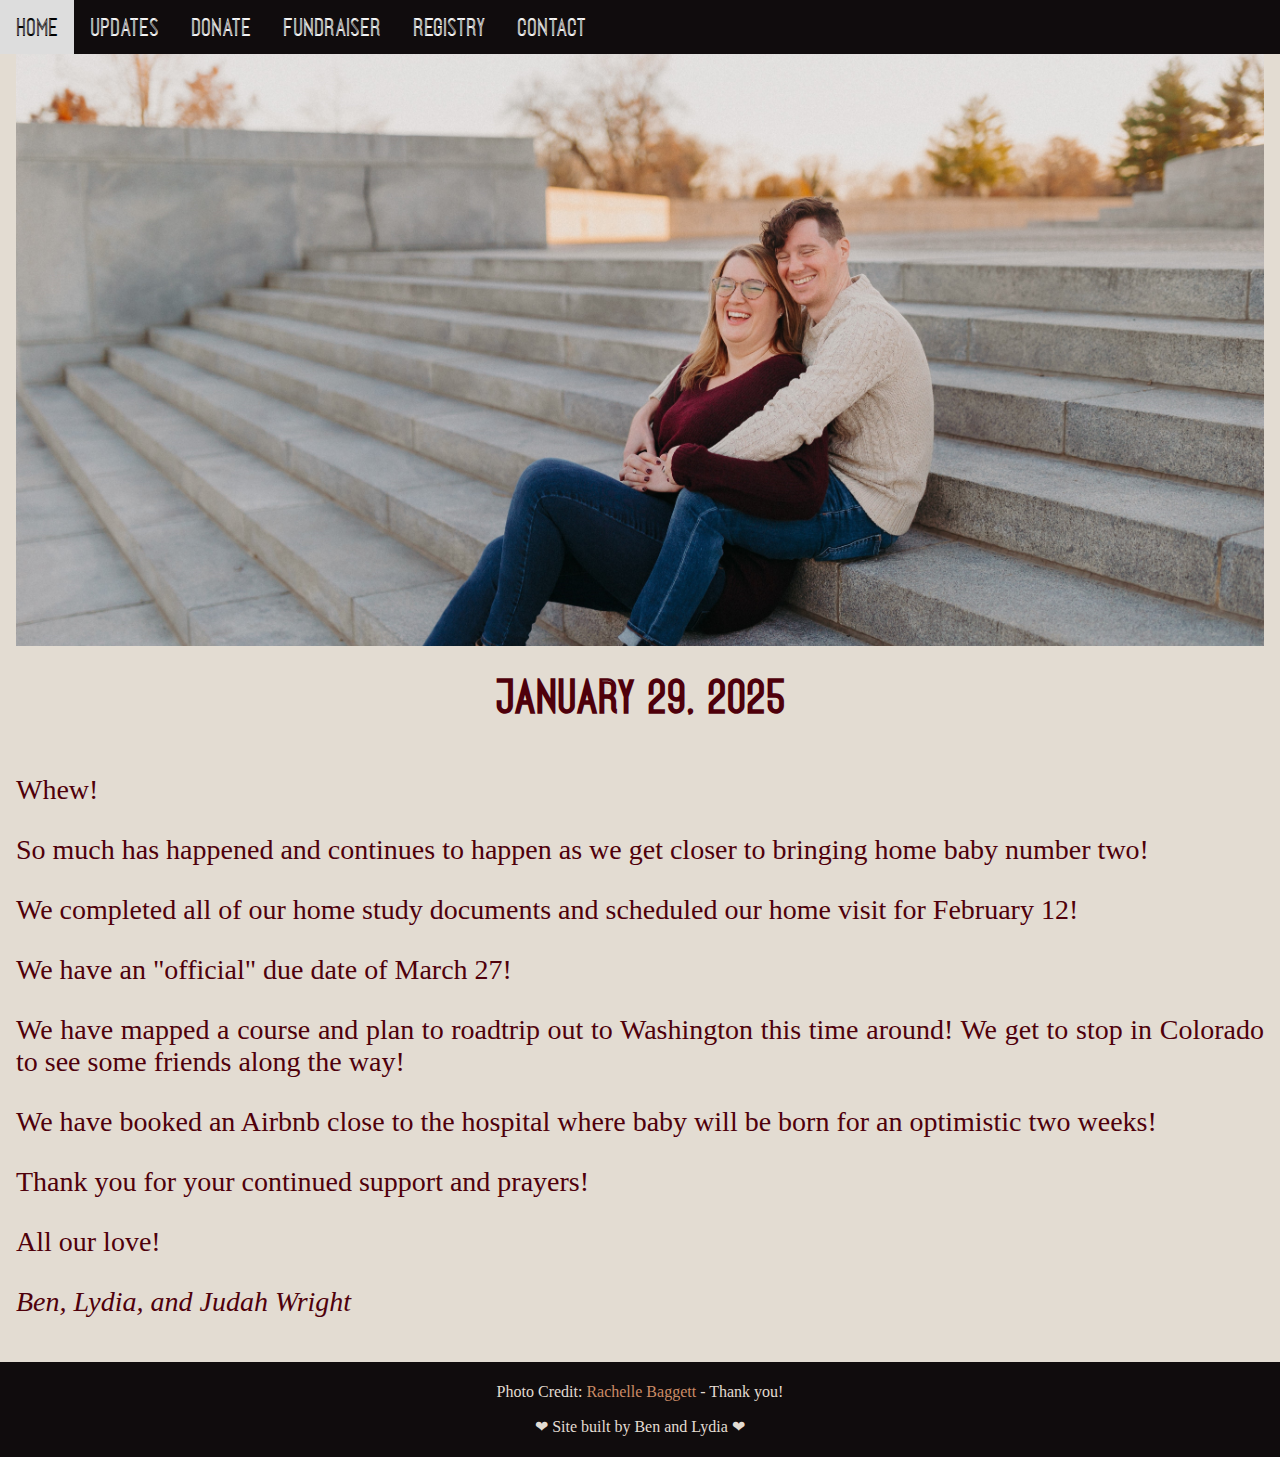
==== 2025.02.05.htm @ 2d950168 "updates and donate update" ====
<!DOCTYPE html>

<html lang="en-us">

<head>
  <meta charset="utf-8">
  <meta name="viewport" content="width=device-width, initial-scale=1.0">
  <meta name="keywords" content="Adoption, 'The&nbspWrights', Ben&ampLydia, 'Ben&nbspand&nbspLydia', 'Lydia&ampBen', 'Lydia&nbspand&nbspBen'">
  <meta name="author" content="Ben & Lydia Wright">
  <title>Lydia and Ben's Adoption Page</title>
  <link rel="icon" type="image/x-icon" href="images/favicon.ico">
  <link rel="stylesheet" href="https://cdnjs.cloudflare.com/ajax/libs/font-awesome/4.7.0/css/font-awesome.min.css">
<!-- Load external CSS styles -->
  <link rel="stylesheet" href="stylez.css">

<body>
  <!--RESPONSIVE NAVIGATION-->
  <!--LARGE NAVIGATION-->
  <div id="largeNav">
    <div class="topnav" id="largeNav">
      <a href="index.htm">Home</a>
      <a href="updates.htm">Updates</a>
      <a href="donate.htm">Donate</a>
      <a href="fundraiser.htm">Fundraiser</a>
      <a href="registry.htm">Registry</a>
      <a href="contact.htm">Contact</a>
    </div>
  </div>
  <!--END LARGE NAVIGATION-->
  <!--SMALL NAVIGATION-->
  
  <div id="smallNav">
    <div id="mySidenav" class="sidenav">
      <a href="javascript:void(0)" class="closebtn" onclick="closeNav()"><i class="fa fa-times"></i></a>
      <a href="index.htm">Home</a>
      <a href="updates.htm">Updates</a>
      <a href="donate.htm">Donate</a>
      <a href="fundraiser.htm">Fundraiser</a>
      <a href="registry.htm">Registry</a>
      <a href="contact.htm">Contact</a>
    </div>
    <div class="sidenavbar" style="font-size:175%;" onclick="openNav()">
      <a><i class="fa fa-bars"></i> Wright Adoption</a>
    </div>
    
    <script>
      function openNav() {
        document.getElementById("mySidenav").style.width = "250px";
      }
      
      function closeNav() {
        document.getElementById("mySidenav").style.width = "0";
      }
    </script>
  </div>
  
  <!--END SMALL NAVIGATION-->
  <!--END NAVIGATION-->
  
  <div class="main">
    <!-- MAIN TEXT -->
    
    <div class="hero-image-updates"></div>

    <h1 style="font-size: 300%">January 29, 2025</h1>    
    <p>
      Whew!
    </p>
    <p>
      So much has happened and continues to happen as we get closer to bringing home baby number two! 
    </p>
    <p>
      We completed all of our home study documents and scheduled our home visit for February 12! 
    </p>
    <p>
      We have an &quot;official&quot; due date of March 27!
    </p>
    <p>
      We have mapped a course and plan to roadtrip out to Washington this time around! We get to stop in Colorado to see some friends along the way! 
    </p>
    <p>
      We have booked an Airbnb close to the hospital where baby will be born for an optimistic two weeks! 
    </p>
    <p>
      Thank you for your continued support and prayers!
    </p>
    <p>
      All our love!
    </p>
    <p>
      <i>Ben, Lydia, and Judah Wright</i>
    </p>

  </div>
    
  <div class="footer">
    <p style="color:#e3dcd2">Photo Credit: <a href="https://www.rachellebaggett.com/" target="_blank">Rachelle Baggett</a>  -  Thank you!</p>
    <p style="color:#e3dcd2">&#10084; Site built by Ben and Lydia &#10084;</p>
  </div>

</body>

</html>
---- stylez.css ----
@font-face {
  font-family: "swansea-font";
  src: url("fonts/swansea-font/Swansea-q3pd.ttf");
  font-family: "kona-font";
  src: url("fonts/kona-font/KonaRegular-PKdzP.ttf");
}

body {
  background-color: #e3dcd2;
  margin: 0px;
}

.main {
  padding: 16px;
  margin-top: 30px;
}

a {
  color: #cc8b65;
  background-color: transparent;
  text-decoration: none;
}

hr {
  border-top: 2px solid #4f000b;
}
  
a:visited {
  color: #cc8b65;
  background-color: transparent;
  text-decoration: none;
}
  
a:hover {
  color: #f5f5f5;
  background-color: transparent;
  text-decoration: underline;
}
  
a:active {
  color: #f5f5f5;
  background-color: transparent;
  text-decoration: underline;
}
a {
  text-decoration: none;
}

p {
  font-family: "swansea-font";
  color: #4f000b;
  font-size: 175%;
  text-align: justify;
}

blockquote {
  font-family: "swansea-font";
  color: #4f000b;
  font-size: 175%;
}

li {
    font-family: "swansea-font";
    color: #4f000b;
    font-size: 175%;
}

h1 {
  font-family: "kona-font";
  color: #4f000b;
  margin-left: 20px;
  text-align: center;
  margin: 0 0 0 0;
  padding: 25px 50px;
}

h2 {
  font-family: "kona-font";
  color: #4f000b;
  margin-left: 20px;
  text-align: justify;
  margin: 0 0 0 0;
  padding: 25px 50px;
}

.button {
  border: none;
  color: white;
  background-color: #4f000b;
  padding: 15px 32px;
  text-align: center;
  text-decoration: none;
  font-size: 16px;
  margin: auto;
  margin-top: 30px;
  cursor: pointer;
  box-align: center;
  display: flex;
  justify-content: center;
  width: 75%;
  max-width: 500px;
}

table {
  margin: auto;
  margin-top: 30px;
  cursor: pointer;
  box-align: center;
  display: flex;
  justify-content: center;
}

th {
  font-family: "kona-font";
  color: #4f000b;
  font-size: 250%;
  margin-left: 20px;
  text-align: center;
  margin: 0 0 0 0;
}

td {
  font-family: "swansea-font";
  color: #4f000b;
  font-size: 175%;
  text-align: left;
  padding-left: 10px;
}

/*ANNOUNCEMENT STRIP*/

.strip {
  font-size: 130%;
  color: #e3dcd2;
  text-align: center;
  height: 25%;
  padding: 10px;
  margin-top: 2px;
  background-color: #4f000b;
}

.strip p {
  font-size: 110%;
  color: #e3dcd2;
  text-align: center;
  height: 25%;
  padding: 10px;
  margin-top: 2px;
  background-color: #4f000b
}

/*END ANNOUNCEMENT STRIP*/


/*MODAL*/

/* The Modal (background) */
.modal {
  display: none; /* Hidden by default */
  position: fixed; /* Stay in place */
  z-index: 1; /* Sit on top */
  left: 0;
  top: 0;
  width: 100%; /* Full width */
  height: 100%; /* Full height */
  overflow: auto; /* Enable scroll if needed */
  background-color: rgb(0,0,0); /* Fallback color */
  background-color: rgba(0,0,0,0.4); /* Black w/ opacity */
}

/* Modal Content/Box */
.modal-content {
  background-color: #fefefe;
  margin: 15% auto; /* 15% from the top and centered */
  padding: 20px;
  border: 1px solid #888;
  width: 60%; /* Could be more or less, depending on screen size */
}

/* The Close Button */
.close {
  color: #aaa;
  float: right;
  font-size: 28px;
  font-weight: bold;
}

.close:hover,
.close:focus {
  color: black;
  text-decoration: none;
  cursor: pointer;
}

/*END MODAL*/


/*PROGRESS BAR*/

.progress {
  --progress: 50%;
  
  color: white;
  text-align: center;
  text-decoration: none;
  font-size: 16px;
  width: 80%;
  max-width: 700px;
  height: 50px;
  margin: 0 auto 30px auto;
  box-align: center;
  background-color: #cc8b65;
}

.progress .bar {
  width: var(--progress);
  height: 100%;
  background: #4f000b;
  background-repeat: repeat;
}


#myProgress{
  width: 100%;
  background-color: #cc8b65;
}

#myBar {
  width: 97%;
  height: 45px;
  background-color: #4f000b;
  text-align: center; /* To center it horizontally */
  line-height: 45px; /* To center it vertically */
  color: #e3dcd2;
  font-family: "swansea-font";
  font-size: 150%;
}

/*END PROGRESS BAR*/

/*HEADER IMAGES*/

.hero-image-index {
  background: url(images/home.jpg) no-repeat center; 
  background-size: cover;
  height: 600px;
}

.hero-text-index {
  text-align: center;
  position: absolute;
  top: 80%;
  left: 50%;
  transform: translate(-50%, -50%);
  color: #f5f5f5;
  text-shadow: 0px 0px 15px #100c0d;
}

.hero-image-updates {
  background: url(images/updates.jpg) no-repeat center; 
  background-size: cover;
  height: 600px;
}

.hero-text-updates {
  text-align: center;
  position: absolute;
  top: 80%;
  left: 50%;
  transform: translate(-50%, -50%);
  color: #f5f5f5;
  text-shadow: 0px 0px 15px #100c0d;
}

.hero-image-contact {
  background: url(images/contact.jpg) no-repeat center; 
  background-size: cover;
  height: 600px;
}

.hero-text-contact {
  text-align: center;
  position: absolute;
  top: 80%;
  left: 50%;
  transform: translate(-50%, -50%);
  color: #f5f5f5;
  text-shadow: 0px 0px 15px #100c0d;
}

.hero-image-donate {
  background: url(images/donate.jpg) no-repeat center; 
  background-size: cover;
  height: 600px;
}

.hero-text-donate {
  text-align: center;
  position: absolute;
  top: 80%;
  left: 50%;
  transform: translate(-50%, -50%);
  color: #f5f5f5;
  text-shadow: 0px 0px 15px #100c0d;
}

.hero-image-registry {
  background: url(images/registry.jpg) no-repeat center; 
  background-size: cover;
  height: 600px;
}

.hero-text-registry {
  text-align: center;
  position: absolute;
  top: 80%;
  left: 50%;
  transform: translate(-50%, -50%);
  color: #f5f5f5;
  text-shadow: 0px 0px 15px #100c0d;
}

.hero-image-fundraiser {
  background: url(images/fundraiser.jpg) no-repeat center; 
  background-size: cover;
  height: 600px;
}

.hero-text-fundraiser {
  text-align: center;
  position: absolute;
  top: 80%;
  left: 50%;
  transform: translate(-50%, -50%);
  color: #f5f5f5;
  text-shadow: 0px 0px 15px #100c0d;
}

/*END HEADER IMAGES*/

/*RESPONSIVE NAVIGATION*/
/*LARGE NAVIGATION*/

.topnav {
  overflow: hidden;
  background-color: #100c0d;
  position: fixed;
  top: 0;
  width: 100%;
  font-family: "kona-font";
}

.topnav a {
  float: left;
  display: block;
  color: #f5f5f5;
  text-align: center;
  padding: 14px 16px;
  text-decoration: none;
  font-size: 25px;
}

.topnav a:hover {
  background-color: #ddd;
  color: black;
}

.topnav .icon {
  display: none;
}

@media screen and (min-width: 700px) {
  .sidenav {display: none;}
  .sidenavbar {display: none;}
}

/*END - LARGE NAVIGATION*/
/* SMALL NAVIGATION*/

.sidenavbar {
  overflow: hidden;
  background-color: #100c0d;
  position: fixed;
  top: 0;
  width: 100%;
  font-family: "kona-font";
}

.sidenavbar a {
  float: left;
  display: block;
  color: #f5f5f5;
  text-align: center;
  padding: 14px 16px;
  text-decoration: none;
  font-size: 25px;
}

.sidenavbar a.icon {
    float: left;
    display: block;
}

.sidenav {
  height: 100%;
  width: 0;
  position: fixed;
  z-index: 1;
  top: 0;
  left: 0;
  background-color: #100c0d;
  overflow-x: hidden;
  transition: 0.5s;
  padding-top: 60px;
  font-family: "kona-font";
}

.sidenav a {
  padding: 8px 8px 8px 32px;
  text-decoration: none;
  font-size: 25px;
  color: #f5f5f5;
  display: block;
  transition: 0.3s;
}

.sidenav .closebtn {
  position: absolute;
  top: 0;
  right: 25px;
  font-size: 30px;
  margin-left: 50px;
}

@media screen and (max-height: 450px) {
  .sidenav {padding-top: 15px;}
  .sidenav a {font-size: 18px;}
}

@media screen and (max-width: 700px) {
  .topnav {display: none;}
}

/*END - SMALL NAVIGATION*/
/*END - NAVIGATION*/

/*RESPONSIVE IMAGE GALLERY*/

.gallery img {
  width: 100%;
  height: auto;
}

.gallery img:hover {
  box-shadow: 0 4px 8px 0 rgba(0, 0, 0, 0.2), 0 6px 20px 0 rgba(0, 0, 0, 0.19);
}

* {
  box-sizing: border-box;
}

.responsive {
  padding: 0 6px;
  float: left;
  width: 24.99999%;
}

.responsive3 {
  padding: 0 6px;
  float: left;
  width: 33.3%;
}

.responsivecenter {
  margin-left: auto;
  margin-right: auto;
}

@media only screen and (min-width: 800px) {
  .responsivecenter {display: none;}
}

@media only screen and (max-width: 800px) {
  .responsive {
    width: 49.99999%;
    margin: 0;
  }

  .responsivecenter {
    width: 90%;
    margin-left: auto;
    margin-right: auto;
  }

  .responsive3 {display: none;}
}

@media only screen and (max-width: 500px) {
  .responsive {
    width: 100%;
  }

  .responsivecenter {
    width: 100%;
    margin-left: auto;
    margin-right: auto;
  }

  .responsive3 {display: none;}
}

.clearfix:after {
  content: "";
  display: table;
  clear: both;
}

/*END RESPONSIVE IMAGE GALLERY*/

/*FOOTER*/

.footer {
  background-color: #100c0d;
  padding: 5px;
  text-align: center;
  bottom: 0;
}

.footer a:link {
  color: #cc8b65;
  background-color: transparent;
  text-decoration: none;
}
  
.footer a:visited {
  color: #cc8b65;
  background-color: transparent;
  text-decoration: none;
}
  
.footer a:hover {
  color: #f5f5f5;
  background-color: transparent;
  text-decoration: underline;
}
  
.footer a:active {
  color: #f5f5f5;
  background-color: transparent;
  text-decoration: underline;
}

.footer p {
  font-family: "swansea-font";
  text-align: center;
  font-size: 100%;
}

/*END FOOTER*/
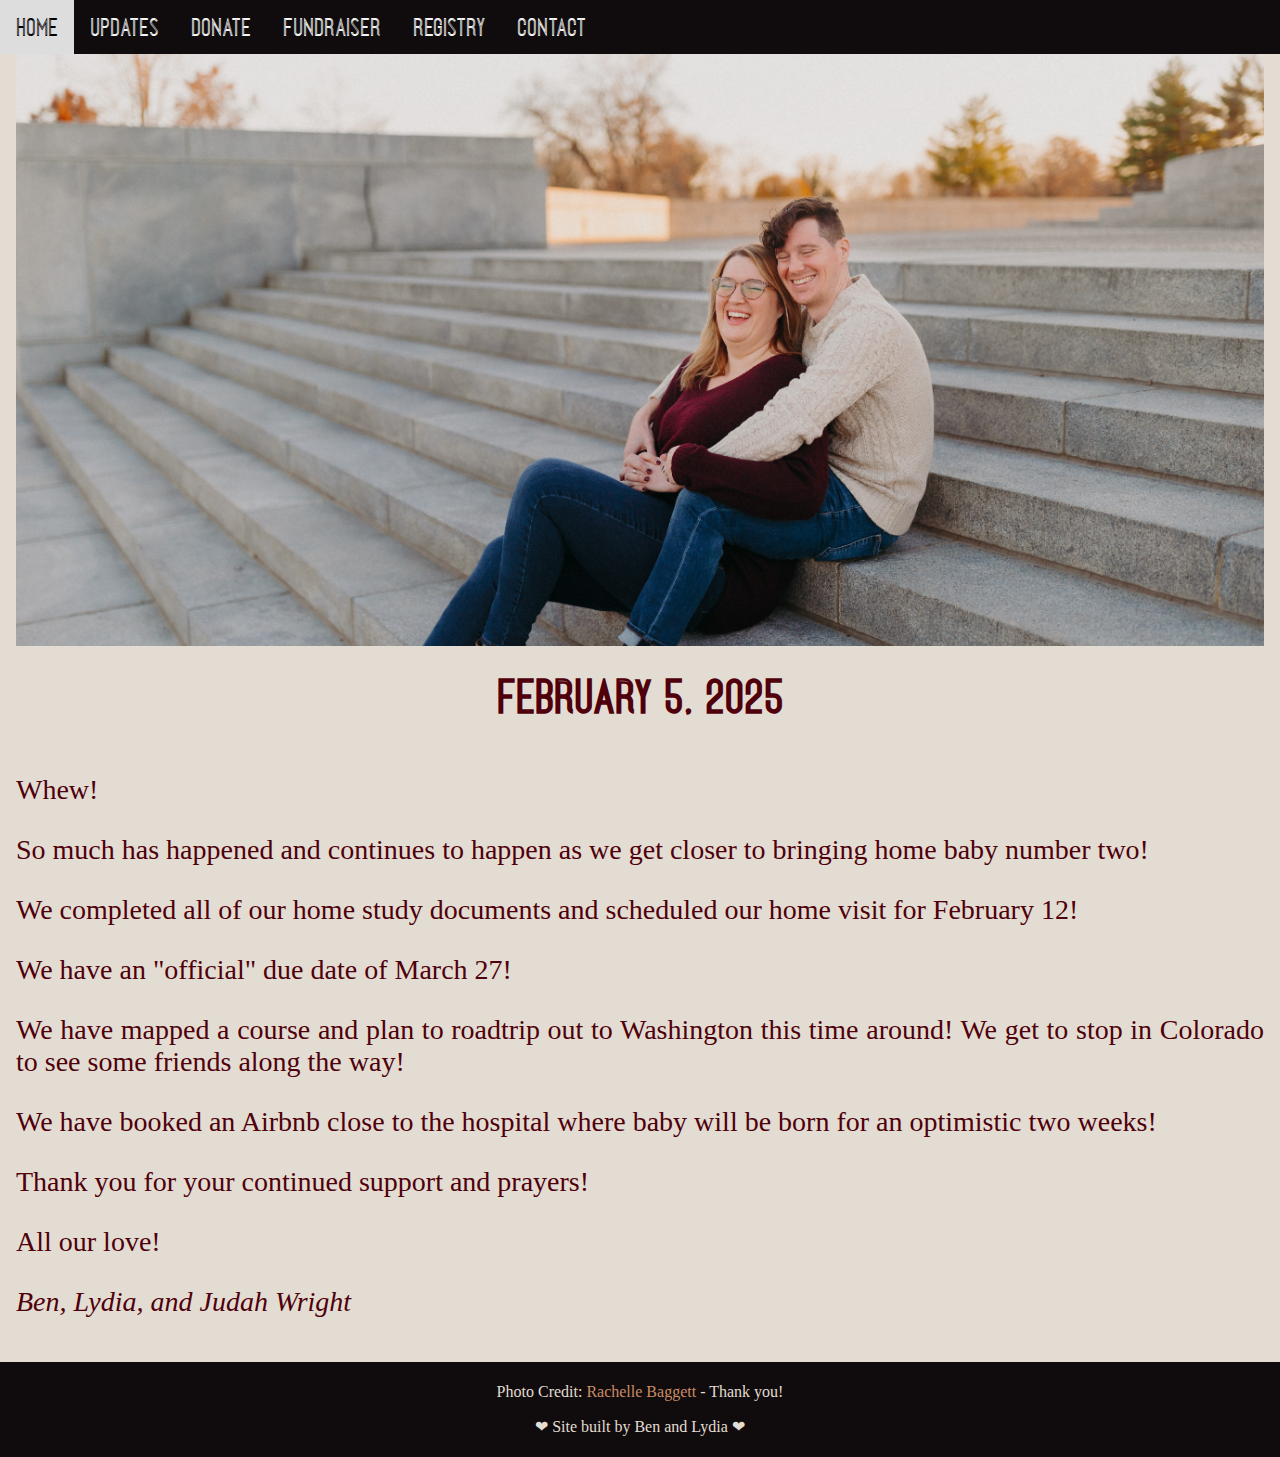
==== commit 08fab66e: "date fix" ====
--- a/2025.02.05.htm
+++ b/2025.02.05.htm
@@ -62,7 +62,7 @@
     
     <div class="hero-image-updates"></div>
 
-    <h1 style="font-size: 300%">January 29, 2025</h1>    
+    <h1 style="font-size: 300%">February 5, 2025</h1>    
     <p>
       Whew!
     </p>
--- a/stylez.css
+++ b/stylez.css
@@ -198,7 +198,7 @@
 /*PROGRESS BAR*/
 
 .progress {
-  --progress: 50%;
+  --progress: 52%;
   
   color: white;
   text-align: center;
